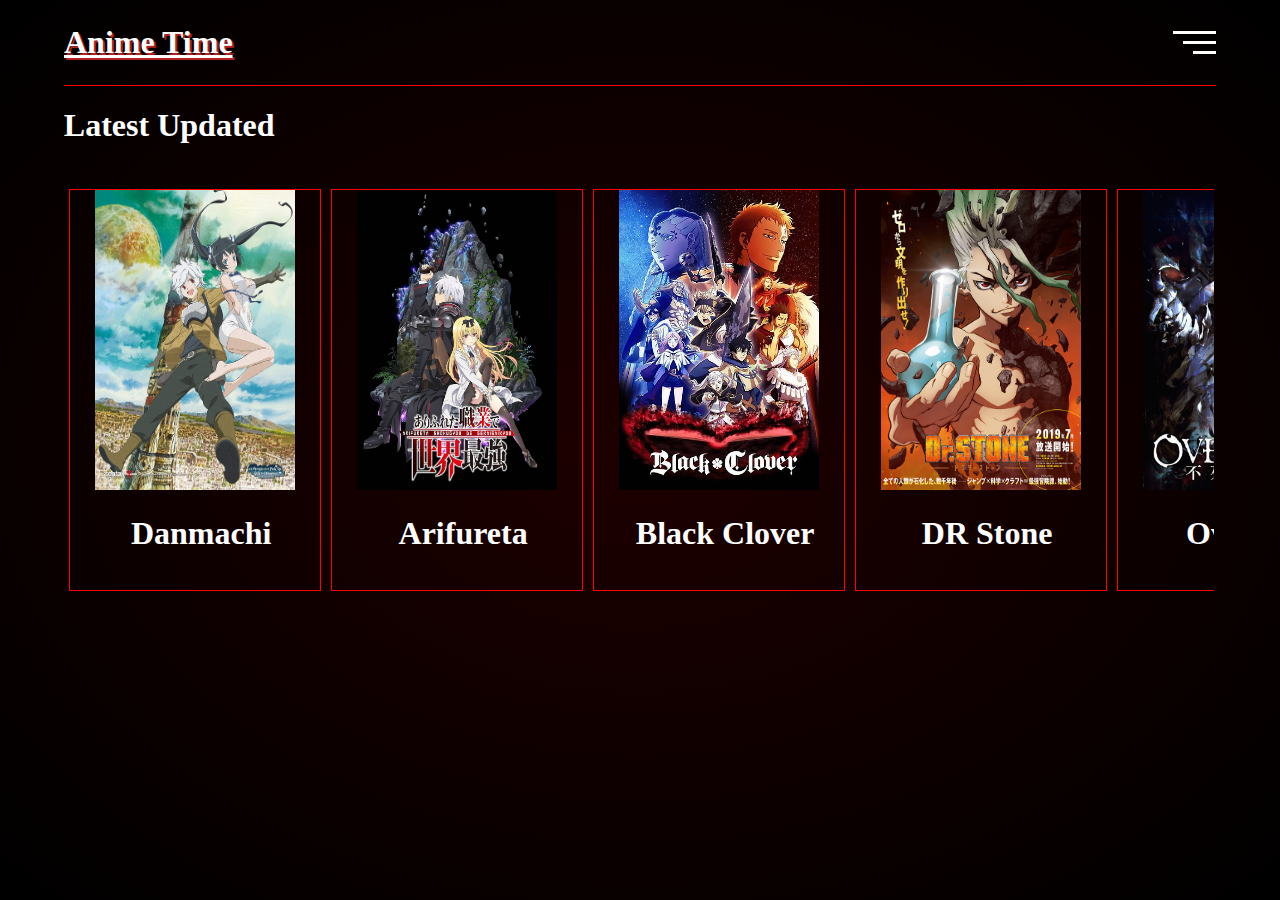
==== pages/anime-times/index.html @ c93ad10f "Add files via upload" ====
<!DOCTYPE html>
<html lang="en">

<head>
    <meta charset="UTF-8">
    <meta name="viewport" content="width=device-width, initial-scale=1.0">
    <meta http-equiv="X-UA-Compatible" content="ie=edge">
    <title>Anime Times</title>
    <link rel="stylesheet" href="scripts/styles.css">
</head>

<body>
    <div class="portofolio">
        <header>
            <nav>
                <div class="logo">
                    <a href="./index.html">
                        <h1>Anime Time</h1>
                    </a>
                </div>
                <svg class="menu" width="43" height="23" viewBox="0 0 43 23" fill="none"
                    xmlns="http://www.w3.org/2000/svg">
                    <line y1="1.5" x2="43" y2="1.5" stroke="white" stroke-width="3" />
                    <line y1="11.5" x1="10" x2="43" y2="11.5" stroke="white" stroke-width="3" />
                    <line y1="21.5" x1="20" x2="43" y2="21.5" stroke="white" stroke-width="3" />
                </svg>
                <div class="nav-open">
                    <div class="contact">
                        <h3>Contact</h3>
                        <p>deus.ryan.diaz@gmail.com</p>
                    </div>
                    <div class="Killing_Time">
                        <a href="/index.html">
                            <h3>Killing Time</h3>
                            <img class="Killing_time_logo" src="/content/images/Killing_Time.png" alt="logo">
                        </a>
                    </div>
                    <div class="social">
                        <h3>Social Media</h3>
                        <div class="social-links">
                            <a href="https://www.instagram.com/ryan_.diaz/"><img src="./content/images/Instagram.svg"
                                    alt="instagram"></a>
                            <a href="https://twitter.com/Ryan_Diazzz"><img src="./content/images/Twitter.svg"
                                    alt="twitter"></a>
                        </div>
                    </div>
                </div>
            </nav>
        </header>

        <main>
            <section class="latest">
                <h1>Latest Updated</h1>
                <i class="prevBtn button"></i>
                <i class="nextBtn button"></i>
                <div class="listLatest">
                    <div id="first" class="show">
                            <img src="content/posters/Danmachi.jpg" alt="Danmachi poster"  class="poster">   
                        <h1>Danmachi</h1>
                    </div>

                    <div id="second" class="show">
                            <img src="content/posters/arifureta_shokugyou_de_sekai_saikyou poster.png" alt="arifureta poster" class="poster">
                    <h1>Arifureta</h1>
                    </div>

                    <div id="third" class="show">
                            <img src="content/posters/black clover.png" alt="black clover poster" class="poster">
                        <h1>Black Clover</h1>
                    </div>

                    <div id="fourth" class="show">
                            <img src="content/posters/dr stone.png" alt="DR Stone Poster" class="poster">
                        <h1>DR Stone</h1>
                    </div>

                    <div id="fourth" class="show">
                            <img src="content/posters/overlord.png" alt="Overlord Poster" class="poster">
                        <h1>Overlord</h1>
                    </div>
                    <div id="fifth" class="show">
                        <img src="content/posters/isekai cheat magician.png" alt="isekai cheat magician Poster" class="poster">
                    <h1>Isekai cheat magician</h1>
                    </div>
                    <div id="first" class="show">
                        <img src="content/posters/Danmachi.jpg" alt="Danmachi poster"  class="poster">   
                    <h1>Danmachi</h1>
                </div>

                <div id="second" class="show">
                        <img src="content/posters/arifureta_shokugyou_de_sekai_saikyou poster.png" alt="arifureta poster" class="poster">
                <h1>Arifureta</h1>
                </div>

                <div id="third" class="show">
                        <img src="content/posters/black clover.png" alt="black clover poster" class="poster">
                    <h1>Black Clover</h1>
                </div>

                <div id="fourth" class="show">
                        <img src="content/posters/dr stone.png" alt="DR Stone Poster" class="poster">
                    <h1>DR Stone</h1>
                </div>

                <div id="fourth" class="show">
                        <img src="content/posters/overlord.png" alt="Overlord Poster" class="poster">
                    <h1>Overlord</h1>
                </div>
                <div id="fifth" class="show">
                    <img src="content/posters/isekai cheat magician.png" alt="isekai cheat magician Poster" class="poster">
                <h1>Isekai cheat magician</h1>
                </div>
                </div>
            </section>
        </main>
    </div>
    <script src="scripts/app.js"></script>
</body>

</html>
---- pages/anime-times/scripts/styles.css ----
body {
    margin: 0px;
    padding: 0px;
    box-sizing: border-box;
    overflow: hidden;
}

body::-webkit-scrollbar {
    display: none;
}

nav {
    height: 5vh;
    width: 90%;
    margin: auto;
    display: flex;
    justify-content: space-between;
    align-items: center;
    padding: 20px 0px; 
    border-bottom: red solid 1.5px; 
    z-index: 2;
}


.logo a{
    color: white;
    text-shadow: 2px 2px firebrick;
    text-decoration: underline; 
    text-underline-position: below;
}

.logo:hover{
    opacity: 0.5;
}

.menu {
    cursor: pointer;
}

.menu:hover {
    opacity: 0.5;
}

.nav-open {
    position: absolute;
    margin: auto;
    top: 0px;
    left: 0px;
    width: 100%;
    height: 50vh;
    background: radial-gradient(rgb(25, 0, 0), rgba(0, 0, 0 ,1));
    z-index: 1;
    border-bottom: solid 1px red;
    display: grid;
    grid-template-columns: 1fr 1fr 1fr;
    justify-items: center;
    align-items: center;
    text-align: center;
    transition: all 1.5s ease;
    transform: translateY(-100%);
    color: white;;
}

.opened{
    transform: translateY(0%);
}

.darker {
    background: blue;
}

.contact {
    grid-column: 1/2;
}

.Killing_Time a{
    grid-column: 2/3;
    text-decoration: none;
    color: white;
}

.social {
    grid-column: 3/4;
}

.nav-open h3 {
    font-size: 28px;
    padding-bottom: 25px;
    font-family: sourceProRegular;
}

.nav-open p{
    font-size: 18px;
    font-family: sourceProMed
}

.social-links img{
    padding: 0px 15px;
    fill: red;
    opacity: 0.80;
}

.killing_Time {
    height: 40vh;
}

.Killing_time_logo{
    width: 150px;
    height: 150px
}

.logo, .menu {
    z-index: 2;
}

/* main page */

.portofolio{
    height: 100vh;
    width: 100%;
    background: radial-gradient(rgb(30, 0, 0), rgba(0, 0, 0 ,1));
    overflow-y: scroll;
}

.main{
    height: auto;
}

.latest{
    height: 500px;
    width: 99.8%;
    color: white;
}

.latest::-webkit-scrollbar{
    display: none;
}

.new{
    background: yellow;
}

.latest h1 {
    margin-left: 5%;
}

.listLatest{
    height: 425px;
    width: 90%;
    margin: 0% 5% 0% 5%;
    display: flex;
    overflow: scroll;
    color: white;
}
.prevBtn{
    float: left;
    height: 400px;
    width: 4%;
    margin-top: 5px;
}

.nextBtn{
    height: 4vw;
    width: 4vw;
    background-color: red;
    background-image: url(../content/images/arrow\ right.png);
    background-size: 100% 100%;
    border: black solid 0px;
    cursor: pointer;
    border: 1px solid red;
    border-radius: 50%;
    margin-top: 175px;
    right: 0.5%;
    visibility: hidden;
}

.prevBtn{
    height: 4vw;
    width: 4vw;
    background-color: red;
    background-image: url(../content/images/arrow\ left.png);
    background-size: 100% 100%;
    border: black solid 0px;
    cursor: pointer;
    border: 1px solid red;
    border-radius: 50%;
    margin-top: 175px;
    visibility: hidden;
    left: 0.5%;
}

.show{
    width: 250px;
    min-width: 250px;
    min-height: 400px;
    max-height: 400px;
    overflow: hidden;
    color: white;
    margin: 5px;
    border: red 1px solid;
    text-align: center;
}

.latest:hover .button{
    visibility: visible;
}

.poster{
    width: 200px;
    height: 300px;
    overflow: hidden;
}

#fifth{
    width: 250px;
    height: 500px;
    color: white;
}
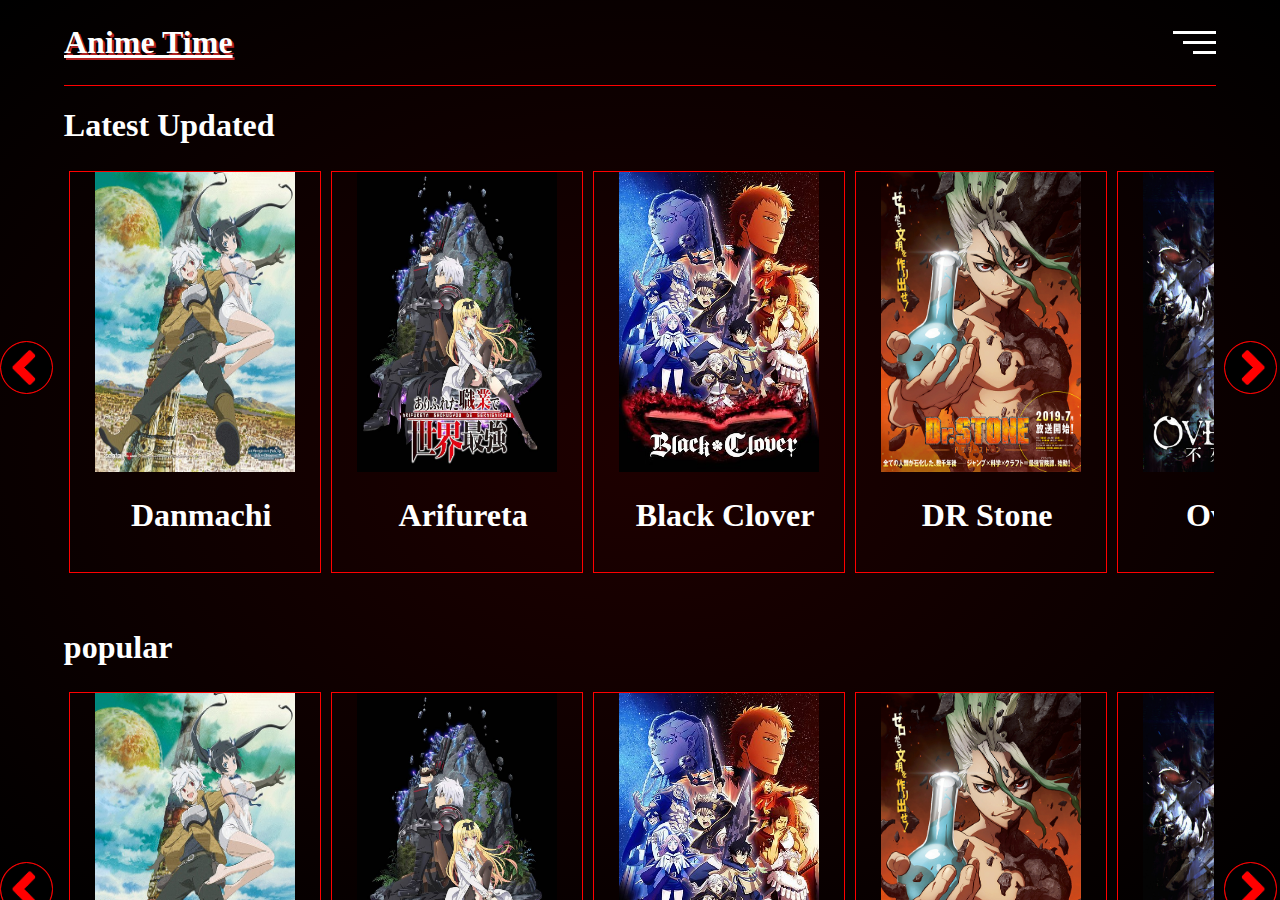
==== commit 7c9e476a: "Add files via upload" ====
--- a/pages/anime-times/index.html
+++ b/pages/anime-times/index.html
@@ -51,65 +51,203 @@
         <main>
             <section class="latest">
                 <h1>Latest Updated</h1>
-                <i class="prevBtn button"></i>
-                <i class="nextBtn button"></i>
-                <div class="listLatest">
-                    <div id="first" class="show">
-                            <img src="content/posters/Danmachi.jpg" alt="Danmachi poster"  class="poster">   
-                        <h1>Danmachi</h1>
-                    </div>
-
-                    <div id="second" class="show">
-                            <img src="content/posters/arifureta_shokugyou_de_sekai_saikyou poster.png" alt="arifureta poster" class="poster">
-                    <h1>Arifureta</h1>
-                    </div>
-
-                    <div id="third" class="show">
-                            <img src="content/posters/black clover.png" alt="black clover poster" class="poster">
-                        <h1>Black Clover</h1>
-                    </div>
-
-                    <div id="fourth" class="show">
-                            <img src="content/posters/dr stone.png" alt="DR Stone Poster" class="poster">
-                        <h1>DR Stone</h1>
-                    </div>
-
-                    <div id="fourth" class="show">
-                            <img src="content/posters/overlord.png" alt="Overlord Poster" class="poster">
-                        <h1>Overlord</h1>
-                    </div>
-                    <div id="fifth" class="show">
-                        <img src="content/posters/isekai cheat magician.png" alt="isekai cheat magician Poster" class="poster">
-                    <h1>Isekai cheat magician</h1>
-                    </div>
-                    <div id="first" class="show">
-                        <img src="content/posters/Danmachi.jpg" alt="Danmachi poster"  class="poster">   
-                    <h1>Danmachi</h1>
-                </div>
-
-                <div id="second" class="show">
-                        <img src="content/posters/arifureta_shokugyou_de_sekai_saikyou poster.png" alt="arifureta poster" class="poster">
-                <h1>Arifureta</h1>
-                </div>
-
-                <div id="third" class="show">
-                        <img src="content/posters/black clover.png" alt="black clover poster" class="poster">
-                    <h1>Black Clover</h1>
-                </div>
-
-                <div id="fourth" class="show">
-                        <img src="content/posters/dr stone.png" alt="DR Stone Poster" class="poster">
-                    <h1>DR Stone</h1>
-                </div>
-
-                <div id="fourth" class="show">
-                        <img src="content/posters/overlord.png" alt="Overlord Poster" class="poster">
-                    <h1>Overlord</h1>
-                </div>
-                <div id="fifth" class="show">
-                    <img src="content/posters/isekai cheat magician.png" alt="isekai cheat magician Poster" class="poster">
-                <h1>Isekai cheat magician</h1>
-                </div>
+                <i onclick="Scroller(-785, Latest, 'prev')" class="prevBtn button"></i>
+                <i onclick="Scroller(785, Latest, 'next')" class="nextBtn button"></i>
+                <div class="list listLatest">
+                    <div id="first" class="show">
+                        <img src="content/posters/Danmachi.jpg" alt="Danmachi poster" class="poster">
+                        <h1>Danmachi</h1>
+                    </div>
+
+                    <div id="second" class="show">
+                        <img src="content/posters/arifureta_shokugyou_de_sekai_saikyou poster.png"
+                            alt="arifureta poster" class="poster">
+                        <h1>Arifureta</h1>
+                    </div>
+
+                    <div id="third" class="show">
+                        <img src="content/posters/black clover.png" alt="black clover poster" class="poster">
+                        <h1>Black Clover</h1>
+                    </div>
+
+                    <div id="fourth" class="show">
+                        <img src="content/posters/dr stone.png" alt="DR Stone Poster" class="poster">
+                        <h1>DR Stone</h1>
+                    </div>
+
+                    <div id="fourth" class="show">
+                        <img src="content/posters/overlord.png" alt="Overlord Poster" class="poster">
+                        <h1>Overlord</h1>
+                    </div>
+                    <div id="fifth" class="show">
+                        <img src="content/posters/isekai cheat magician.png" alt="isekai cheat magician Poster"
+                            class="poster">
+                        <h1>Isekai cheat magician</h1>
+                    </div>
+                    <div id="first" class="show">
+                        <img src="content/posters/Danmachi.jpg" alt="Danmachi poster" class="poster">
+                        <h1>Danmachi</h1>
+                    </div>
+
+                    <div id="second" class="show">
+                        <img src="content/posters/arifureta_shokugyou_de_sekai_saikyou poster.png"
+                            alt="arifureta poster" class="poster">
+                        <h1>Arifureta</h1>
+                    </div>
+
+                    <div id="third" class="show">
+                        <img src="content/posters/black clover.png" alt="black clover poster" class="poster">
+                        <h1>Black Clover</h1>
+                    </div>
+
+                    <div id="fourth" class="show">
+                        <img src="content/posters/dr stone.png" alt="DR Stone Poster" class="poster">
+                        <h1>DR Stone</h1>
+                    </div>
+
+                    <div id="fourth" class="show">
+                        <img src="content/posters/overlord.png" alt="Overlord Poster" class="poster">
+                        <h1>Overlord</h1>
+                    </div>
+                    <div id="fifth" class="show">
+                        <img src="content/posters/isekai cheat magician.png" alt="isekai cheat magician Poster"
+                            class="poster">
+                        <h1>Isekai cheat magician</h1>
+                    </div>
+                </div>
+            </section>
+            <section class="popular">
+                <h1>popular</h1>
+                <i onclick="Scroller(-785, popular, 'prev' )" class="prevBtn button"></i>
+                <i onclick="Scroller(785, popular, 'next' )" class="nextBtn button"></i>
+                <div class="list listpopular">
+                    <div id="first" class="show">
+                        <img src="content/posters/Danmachi.jpg" alt="Danmachi poster" class="poster">
+                        <h1>Danmachi</h1>
+                    </div>
+
+                    <div id="second" class="show">
+                        <img src="content/posters/arifureta_shokugyou_de_sekai_saikyou poster.png"
+                            alt="arifureta poster" class="poster">
+                        <h1>Arifureta</h1>
+                    </div>
+
+                    <div id="third" class="show">
+                        <img src="content/posters/black clover.png" alt="black clover poster" class="poster">
+                        <h1>Black Clover</h1>
+                    </div>
+
+                    <div id="fourth" class="show">
+                        <img src="content/posters/dr stone.png" alt="DR Stone Poster" class="poster">
+                        <h1>DR Stone</h1>
+                    </div>
+
+                    <div id="fourth" class="show">
+                        <img src="content/posters/overlord.png" alt="Overlord Poster" class="poster">
+                        <h1>Overlord</h1>
+                    </div>
+                    <div id="fifth" class="show">
+                        <img src="content/posters/isekai cheat magician.png" alt="isekai cheat magician Poster"
+                            class="poster">
+                        <h1>Isekai cheat magician</h1>
+                    </div>
+                    <div id="first" class="show">
+                        <img src="content/posters/Danmachi.jpg" alt="Danmachi poster" class="poster">
+                        <h1>Danmachi</h1>
+                    </div>
+
+                    <div id="second" class="show">
+                        <img src="content/posters/arifureta_shokugyou_de_sekai_saikyou poster.png"
+                            alt="arifureta poster" class="poster">
+                        <h1>Arifureta</h1>
+                    </div>
+
+                    <div id="third" class="show">
+                        <img src="content/posters/black clover.png" alt="black clover poster" class="poster">
+                        <h1>Black Clover</h1>
+                    </div>
+
+                    <div id="fourth" class="show">
+                        <img src="content/posters/dr stone.png" alt="DR Stone Poster" class="poster">
+                        <h1>DR Stone</h1>
+                    </div>
+
+                    <div id="fourth" class="show">
+                        <img src="content/posters/overlord.png" alt="Overlord Poster" class="poster">
+                        <h1>Overlord</h1>
+                    </div>
+                    <div id="fifth" class="show">
+                        <img src="content/posters/isekai cheat magician.png" alt="isekai cheat magician Poster"
+                            class="poster">
+                        <h1>Isekai cheat magician</h1>
+                    </div>
+                </div>
+            </section>
+            <section class="recomended">
+                <h1>Recomended</h1>
+                <i onclick="Scroller(-785, recomended, 'prev' )" class="prevBtn button"></i>
+                <i onclick="Scroller(785, recomended, 'next' )" class="nextBtn button"></i>
+                <div class="list listrecomended">
+                    <div id="first" class="show">
+                        <img src="content/posters/Danmachi.jpg" alt="Danmachi poster" class="poster">
+                        <h1>Danmachi</h1>
+                    </div>
+
+                    <div id="second" class="show">
+                        <img src="content/posters/arifureta_shokugyou_de_sekai_saikyou poster.png"
+                            alt="arifureta poster" class="poster">
+                        <h1>Arifureta</h1>
+                    </div>
+
+                    <div id="third" class="show">
+                        <img src="content/posters/black clover.png" alt="black clover poster" class="poster">
+                        <h1>Black Clover</h1>
+                    </div>
+
+                    <div id="fourth" class="show">
+                        <img src="content/posters/dr stone.png" alt="DR Stone Poster" class="poster">
+                        <h1>DR Stone</h1>
+                    </div>
+
+                    <div id="fourth" class="show">
+                        <img src="content/posters/overlord.png" alt="Overlord Poster" class="poster">
+                        <h1>Overlord</h1>
+                    </div>
+                    <div id="fifth" class="show">
+                        <img src="content/posters/isekai cheat magician.png" alt="isekai cheat magician Poster"
+                            class="poster">
+                        <h1>Isekai cheat magician</h1>
+                    </div>
+                    <div id="first" class="show">
+                        <img src="content/posters/Danmachi.jpg" alt="Danmachi poster" class="poster">
+                        <h1>Danmachi</h1>
+                    </div>
+
+                    <div id="second" class="show">
+                        <img src="content/posters/arifureta_shokugyou_de_sekai_saikyou poster.png"
+                            alt="arifureta poster" class="poster">
+                        <h1>Arifureta</h1>
+                    </div>
+
+                    <div id="third" class="show">
+                        <img src="content/posters/black clover.png" alt="black clover poster" class="poster">
+                        <h1>Black Clover</h1>
+                    </div>
+
+                    <div id="fourth" class="show">
+                        <img src="content/posters/dr stone.png" alt="DR Stone Poster" class="poster">
+                        <h1>DR Stone</h1>
+                    </div>
+
+                    <div id="fourth" class="show">
+                        <img src="content/posters/overlord.png" alt="Overlord Poster" class="poster">
+                        <h1>Overlord</h1>
+                    </div>
+                    <div id="fifth" class="show">
+                        <img src="content/posters/isekai cheat magician.png" alt="isekai cheat magician Poster"
+                            class="poster">
+                        <h1>Isekai cheat magician</h1>
+                    </div>
                 </div>
             </section>
         </main>
--- a/pages/anime-times/scripts/styles.css
+++ b/pages/anime-times/scripts/styles.css
@@ -5,7 +5,7 @@
     overflow: hidden;
 }
 
-body::-webkit-scrollbar {
+.portofolio::-webkit-scrollbar {
     display: none;
 }
 
@@ -26,7 +26,6 @@
     color: white;
     text-shadow: 2px 2px firebrick;
     text-decoration: underline; 
-    text-underline-position: below;
 }
 
 .logo:hover{
@@ -126,7 +125,7 @@
     height: auto;
 }
 
-.latest{
+section{
     height: 500px;
     width: 99.8%;
     color: white;
@@ -140,38 +139,36 @@
     background: yellow;
 }
 
-.latest h1 {
+section h1 {
     margin-left: 5%;
 }
 
-.listLatest{
+.list{
     height: 425px;
     width: 90%;
     margin: 0% 5% 0% 5%;
     display: flex;
     overflow: scroll;
     color: white;
-}
-.prevBtn{
-    float: left;
-    height: 400px;
-    width: 4%;
-    margin-top: 5px;
-}
-
+    scroll-behavior: smooth;
+}
+
+.list::-webkit-scrollbar {
+    display: none;
+}
 .nextBtn{
     height: 4vw;
     width: 4vw;
     background-color: red;
     background-image: url(../content/images/arrow\ right.png);
     background-size: 100% 100%;
-    border: black solid 0px;
     cursor: pointer;
     border: 1px solid red;
     border-radius: 50%;
     margin-top: 175px;
     right: 0.5%;
-    visibility: hidden;
+    float: right;
+    visibility: visible;
 }
 
 .prevBtn{
@@ -185,8 +182,9 @@
     border: 1px solid red;
     border-radius: 50%;
     margin-top: 175px;
-    visibility: hidden;
+    visibility: visible;
     left: 0.5%;
+    float: left;
 }
 
 .show{
